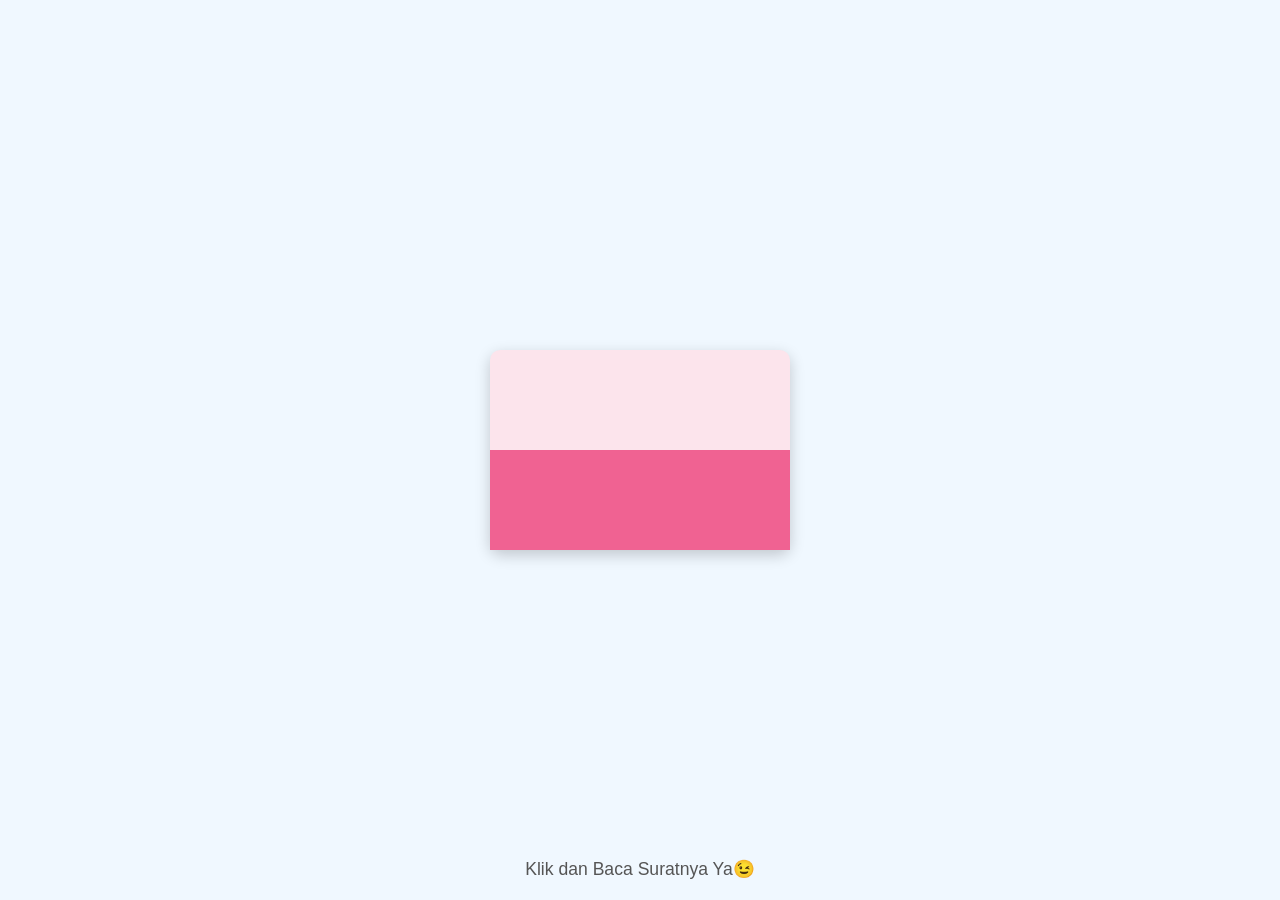
==== index.html @ 08c1d87b "Update and rename A Letter.html to index.html" ====
<!DOCTYPE html>
<html lang="en">

<head>
    <meta charset="UTF-8">
    <meta name="viewport" content="width=device-width, initial-scale=1.0">
    <title>An Envelope for You!</title>
    <style>
        /* Base styles for the page and layout */
        body {
            display: flex;
            justify-content: center;
            align-items: center;
            min-height: 100vh;
            margin: 0;
            background-color: #f0f8ff;
            /* Light blue background */
            font-family: 'Segoe UI', Tahoma, Geneva, Verdana, sans-serif;
            overflow: hidden;
            position: relative;
        }

        /* Container for the envelope and message */
        .envelope-container {
            width: 300px;
            height: 200px;
            position: relative;
            cursor: pointer;
            z-index: 10;
        }

        /* The envelope itself */
        .envelope {
            width: 100%;
            height: 100%;
            background-color: #fce4ec;
            /* Light pink envelope */
            position: relative;
            border-radius: 10px;
            box-shadow: 0 5px 15px rgba(0, 0, 0, 0.2);
            transition: transform 0.8s ease-in-out;
            transform-origin: center;
        }

        /* The back flap of the envelope */
        .envelope::before,
        .envelope::after {
            content: '';
            position: absolute;
            bottom: 0;
            left: 0;
            width: 100%;
            border: 150px solid transparent;
        }

        .envelope::before {
            border-bottom-color: #f8bbd0;
            /* Darker pink for back flap */
            border-bottom-width: 100px;
            border-top-width: 0;
            border-left-width: 0;
            border-right-width: 0;
            z-index: 1;
        }

        /* The top flap of the envelope */
        .envelope::after {
            border-top-color: #f06292;
            /* Dark pink for top flap */
            border-top-width: 100px;
            border-bottom-width: 0;
            border-left-width: 0;
            border-right-width: 0;
            z-index: 3;
            transform-origin: top;
            transition: transform 0.5s ease;
        }

        /* The letter inside the envelope */
        .letter {
            position: absolute;
            top: 0;
            left: 0;
            width: 100%;
            height: 180%;
            background-color: #ffffff;
            border-radius: 30px;
            box-shadow: 0 2px 5px rgba(0, 0, 0, 0.1);
            padding: 20px;
            box-sizing: border-box;
            transform: translateY(180px) scale(0.9);
            transform-origin: bottom;
            opacity: 0;
            transition: transform 1s ease-in-out 0.8s, opacity 0.8s ease-in-out 0.8s;
            z-index: 2;
        }

        .letter-content {
            text-align: center;
            color: #333;
        }

        .letter-content h2 {
            color: #e91e63;
            font-size: 2.5rem;
            margin-bottom: 1rem;
        }

        .letter-content p {
            line-height: 1.6;
        }

        /* The opened state - activated by JavaScript */
        .envelope-container.open .envelope::after {
            transform: rotateX(180deg);
            z-index: 1;
        }

        .envelope-container.open .letter {
            transform: translateY(-200px) scale(1);
            opacity: 1;
        }

        .message-label {
            text-align: center;
            font-size: 1.1em;
            color: #555;
            position: absolute;
            bottom: 20px;
            width: 100%;
            opacity: 1;
            transition: opacity 0.5s ease;
            z-index: 5;
        }

        /* Confetti effect */
        @keyframes confetti-fall {
            0% {
                transform: translateY(-100vh) rotate(0deg);
                opacity: 0;
            }

            10% {
                opacity: 1;
            }

            100% {
                transform: translateY(100vh) rotate(720deg);
                opacity: 0.5;
            }
        }

        .confetti {
            position: absolute;
            width: 8px;
            height: 8px;
            border-radius: 50%;
            animation-name: confetti-fall;
            animation-timing-function: linear;
            animation-fill-mode: forwards;
            z-index: 1;
        }
    </style>
</head>

<body>

    <div class="envelope-container" onclick="openEnvelope()">
        <div class="envelope">
            <div class="letter">
                <div class="letter-content">
                    <h2>Ainur, I Love You</h2>
                    <h1>
                       <strong>Will you be my Love?</strong>
                    </h1>
                    <p>
                        From <br>
                        Vano☺️
                    </p>
                </div>
            </div>
        </div>
    </div>

    <div class="message-label">Klik dan Baca Suratnya Ya😉</div>

    <script>
        function openEnvelope() {
            const envelope = document.querySelector('.envelope-container');
            const messageLabel = document.querySelector('.message-label');

            // Only run the animation once
            if (!envelope.classList.contains('open')) {
                envelope.classList.add('open');
                createConfetti();
                // Hide the "Tap to open!" message
            }
        }

        function createConfetti() {
            const numConfetti = 30;
            const colors = ['#ff6f61', '#e91e63', '#4caf50', '#2196f3', '#ffc107', '#9c27b0', '#f44336', '#ff9800', '#03a9f4', '#ffeb3b'];

            for (let i = 0; i < numConfetti; i++) {
                const confetti = document.createElement('div');
                confetti.classList.add('confetti');
                confetti.style.left = `${Math.random() * 100}%`;
                confetti.style.animationDuration = `${3 + Math.random() * 5}s`;
                confetti.style.animationDelay = `${Math.random() * 4}s`;
                confetti.style.backgroundColor = colors[Math.floor(Math.random() * colors.length)];
                document.body.appendChild(confetti);
            }
        }
    </script>

</body>

</html>
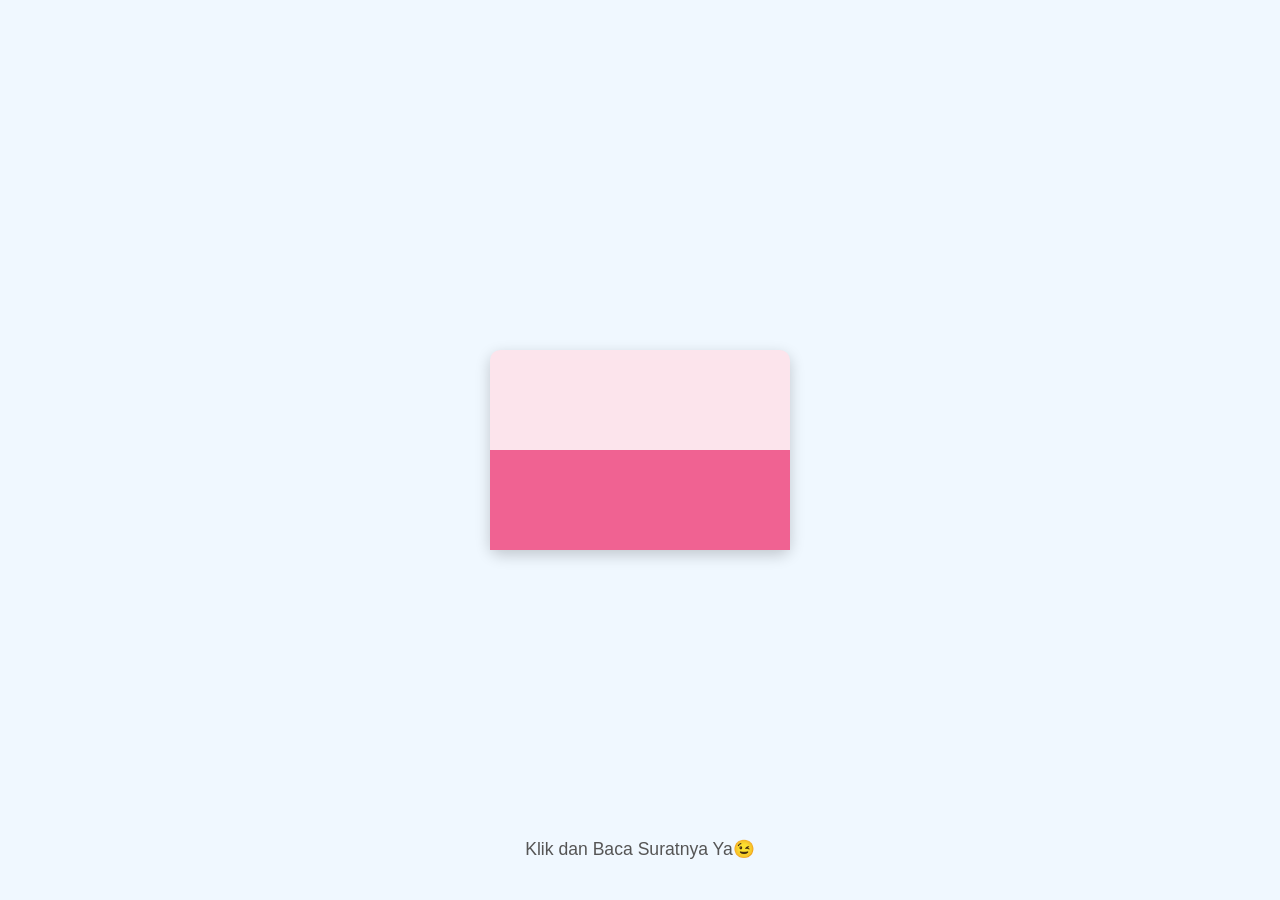
==== commit fff3afed: "Add files via upload" ====
--- a/index.html
+++ b/index.html
@@ -6,7 +6,6 @@
     <meta name="viewport" content="width=device-width, initial-scale=1.0">
     <title>An Envelope for You!</title>
     <style>
-        /* Base styles for the page and layout */
         body {
             display: flex;
             justify-content: center;
@@ -14,13 +13,11 @@
             min-height: 100vh;
             margin: 0;
             background-color: #f0f8ff;
-            /* Light blue background */
             font-family: 'Segoe UI', Tahoma, Geneva, Verdana, sans-serif;
             overflow: hidden;
             position: relative;
         }
 
-        /* Container for the envelope and message */
         .envelope-container {
             width: 300px;
             height: 200px;
@@ -29,12 +26,10 @@
             z-index: 10;
         }
 
-        /* The envelope itself */
         .envelope {
             width: 100%;
             height: 100%;
             background-color: #fce4ec;
-            /* Light pink envelope */
             position: relative;
             border-radius: 10px;
             box-shadow: 0 5px 15px rgba(0, 0, 0, 0.2);
@@ -42,7 +37,6 @@
             transform-origin: center;
         }
 
-        /* The back flap of the envelope */
         .envelope::before,
         .envelope::after {
             content: '';
@@ -55,7 +49,6 @@
 
         .envelope::before {
             border-bottom-color: #f8bbd0;
-            /* Darker pink for back flap */
             border-bottom-width: 100px;
             border-top-width: 0;
             border-left-width: 0;
@@ -63,10 +56,8 @@
             z-index: 1;
         }
 
-        /* The top flap of the envelope */
         .envelope::after {
             border-top-color: #f06292;
-            /* Dark pink for top flap */
             border-top-width: 100px;
             border-bottom-width: 0;
             border-left-width: 0;
@@ -76,7 +67,6 @@
             transition: transform 0.5s ease;
         }
 
-        /* The letter inside the envelope */
         .letter {
             position: absolute;
             top: 0;
@@ -110,7 +100,6 @@
             line-height: 1.6;
         }
 
-        /* The opened state - activated by JavaScript */
         .envelope-container.open .envelope::after {
             transform: rotateX(180deg);
             z-index: 1;
@@ -126,14 +115,13 @@
             font-size: 1.1em;
             color: #555;
             position: absolute;
-            bottom: 20px;
+            bottom: 40px;
             width: 100%;
             opacity: 1;
             transition: opacity 0.5s ease;
             z-index: 5;
         }
 
-        /* Confetti effect */
         @keyframes confetti-fall {
             0% {
                 transform: translateY(-100vh) rotate(0deg);
@@ -189,11 +177,9 @@
             const envelope = document.querySelector('.envelope-container');
             const messageLabel = document.querySelector('.message-label');
 
-            // Only run the animation once
             if (!envelope.classList.contains('open')) {
                 envelope.classList.add('open');
                 createConfetti();
-                // Hide the "Tap to open!" message
             }
         }
 
@@ -215,4 +201,4 @@
 
 </body>
 
-</html>
+</html>
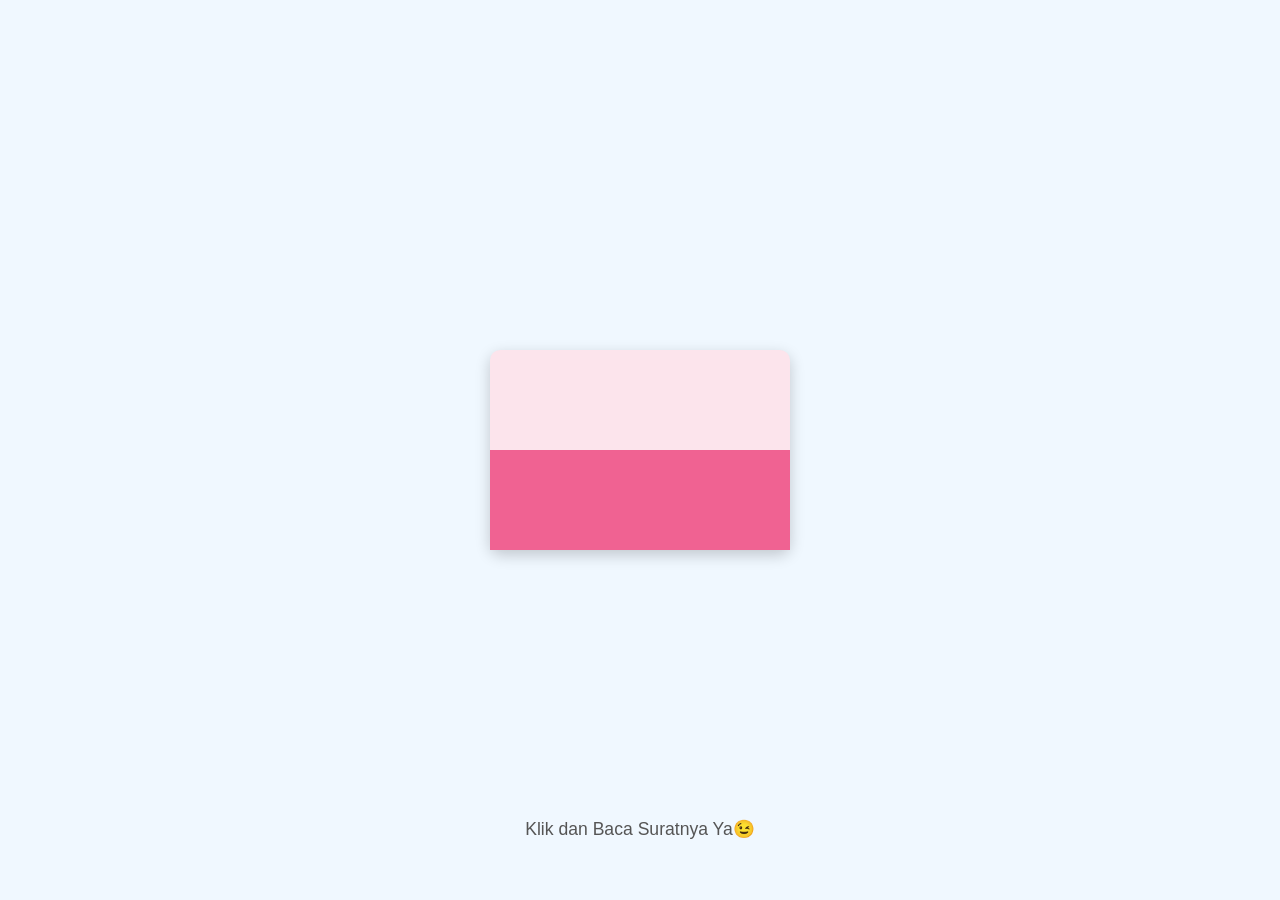
==== commit bc13feed: "Add files via upload" ====
--- a/index.html
+++ b/index.html
@@ -115,7 +115,7 @@
             font-size: 1.1em;
             color: #555;
             position: absolute;
-            bottom: 40px;
+            bottom: 60px;
             width: 100%;
             opacity: 1;
             transition: opacity 0.5s ease;
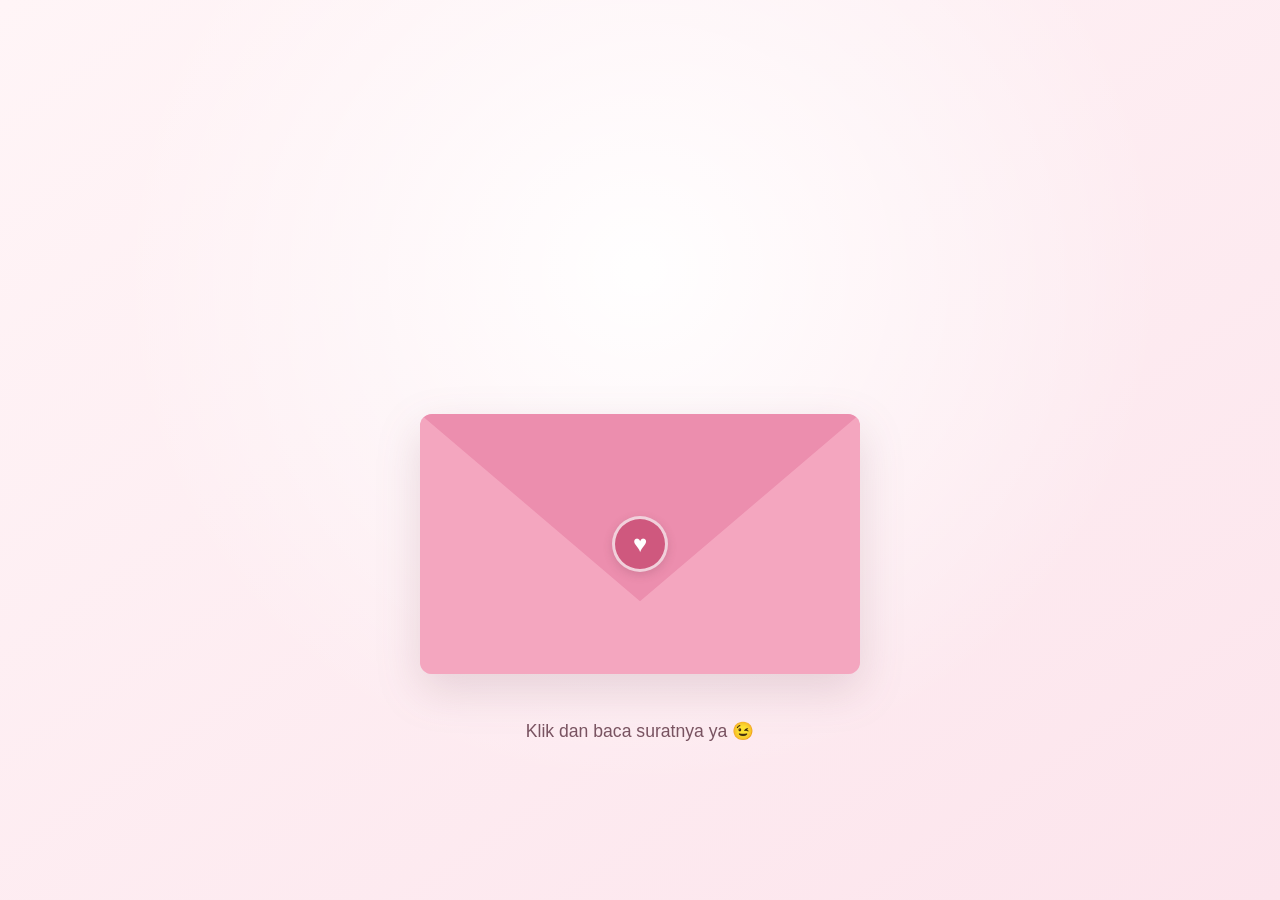
==== commit 29f6307d: "1 Year.." ====
--- a/index.html
+++ b/index.html
@@ -1,204 +1,44 @@
 <!DOCTYPE html>
-<html lang="en">
+<html lang="id">
 
 <head>
     <meta charset="UTF-8">
     <meta name="viewport" content="width=device-width, initial-scale=1.0">
-    <title>An Envelope for You!</title>
-    <style>
-        body {
-            display: flex;
-            justify-content: center;
-            align-items: center;
-            min-height: 100vh;
-            margin: 0;
-            background-color: #f0f8ff;
-            font-family: 'Segoe UI', Tahoma, Geneva, Verdana, sans-serif;
-            overflow: hidden;
-            position: relative;
-        }
-
-        .envelope-container {
-            width: 300px;
-            height: 200px;
-            position: relative;
-            cursor: pointer;
-            z-index: 10;
-        }
-
-        .envelope {
-            width: 100%;
-            height: 100%;
-            background-color: #fce4ec;
-            position: relative;
-            border-radius: 10px;
-            box-shadow: 0 5px 15px rgba(0, 0, 0, 0.2);
-            transition: transform 0.8s ease-in-out;
-            transform-origin: center;
-        }
-
-        .envelope::before,
-        .envelope::after {
-            content: '';
-            position: absolute;
-            bottom: 0;
-            left: 0;
-            width: 100%;
-            border: 150px solid transparent;
-        }
-
-        .envelope::before {
-            border-bottom-color: #f8bbd0;
-            border-bottom-width: 100px;
-            border-top-width: 0;
-            border-left-width: 0;
-            border-right-width: 0;
-            z-index: 1;
-        }
-
-        .envelope::after {
-            border-top-color: #f06292;
-            border-top-width: 100px;
-            border-bottom-width: 0;
-            border-left-width: 0;
-            border-right-width: 0;
-            z-index: 3;
-            transform-origin: top;
-            transition: transform 0.5s ease;
-        }
-
-        .letter {
-            position: absolute;
-            top: 0;
-            left: 0;
-            width: 100%;
-            height: 180%;
-            background-color: #ffffff;
-            border-radius: 30px;
-            box-shadow: 0 2px 5px rgba(0, 0, 0, 0.1);
-            padding: 20px;
-            box-sizing: border-box;
-            transform: translateY(180px) scale(0.9);
-            transform-origin: bottom;
-            opacity: 0;
-            transition: transform 1s ease-in-out 0.8s, opacity 0.8s ease-in-out 0.8s;
-            z-index: 2;
-        }
-
-        .letter-content {
-            text-align: center;
-            color: #333;
-        }
-
-        .letter-content h2 {
-            color: #e91e63;
-            font-size: 2.5rem;
-            margin-bottom: 1rem;
-        }
-
-        .letter-content p {
-            line-height: 1.6;
-        }
-
-        .envelope-container.open .envelope::after {
-            transform: rotateX(180deg);
-            z-index: 1;
-        }
-
-        .envelope-container.open .letter {
-            transform: translateY(-200px) scale(1);
-            opacity: 1;
-        }
-
-        .message-label {
-            text-align: center;
-            font-size: 1.1em;
-            color: #555;
-            position: absolute;
-            bottom: 60px;
-            width: 100%;
-            opacity: 1;
-            transition: opacity 0.5s ease;
-            z-index: 5;
-        }
-
-        @keyframes confetti-fall {
-            0% {
-                transform: translateY(-100vh) rotate(0deg);
-                opacity: 0;
-            }
-
-            10% {
-                opacity: 1;
-            }
-
-            100% {
-                transform: translateY(100vh) rotate(720deg);
-                opacity: 0.5;
-            }
-        }
-
-        .confetti {
-            position: absolute;
-            width: 8px;
-            height: 8px;
-            border-radius: 50%;
-            animation-name: confetti-fall;
-            animation-timing-function: linear;
-            animation-fill-mode: forwards;
-            z-index: 1;
-        }
-    </style>
+    <meta name="theme-color" content="#fff5f7">
+    <title>Love uu ❤️❤️</title>
+    <link rel="stylesheet" href="style.css">
+    <link rel="icon" type="image/png" href="heart.png">
 </head>
 
 <body>
+    <main class="page">
+        <div class="scene">
+            <div class="envelope">
+                <article class="letter" id="letter">
+                    <div class="letter-content">
+                        <h1>❤️ Love uu sayang ❤️</h1>
+                        <p>Ainur, ga kerasa ya? Udah 3 tahun lama nya kisah kita berjalan. Dari awalnya kita hanya
+                            teman,
+                            sampai sekarang kita sudah official seperti ini. Dari hanya memanggil nama, hingga memanggil
+                            sayang. Ainur.. mungkin kisah kita tidak akan selalu mulus, bahkan kemarin kita sempat
+                            diterpa badai berkali-kali. Tapi, aku harap kita bisa melaluinya bersama sampai nanti.</p>
+                        <p class="signature">Dengan cinta,<br>Your Love 🥰</p>
+                    </div>
+                </article>
+                <div class="envelope-back" aria-hidden="true"></div>
+                <div class="envelope-front" aria-hidden="true"></div>
+                <div class="envelope-flap" aria-hidden="true"></div>
+                <button class="envelope-trigger" type="button" aria-label="Buka surat" aria-expanded="false">
+                    <span class="seal" aria-hidden="true">♥</span>
+                </button>
+            </div>
+            <p class="message-label">Klik dan baca suratnya ya 😉</p>
+        </div>
+        <div class="confetti-layer" aria-hidden="true"></div>
+    </main>
 
-    <div class="envelope-container" onclick="openEnvelope()">
-        <div class="envelope">
-            <div class="letter">
-                <div class="letter-content">
-                    <h2>Ainur, I Love You</h2>
-                    <h1>
-                       <strong>Will you be my Love?</strong>
-                    </h1>
-                    <p>
-                        From <br>
-                        Vano☺️
-                    </p>
-                </div>
-            </div>
-        </div>
-    </div>
-
-    <div class="message-label">Klik dan Baca Suratnya Ya😉</div>
-
-    <script>
-        function openEnvelope() {
-            const envelope = document.querySelector('.envelope-container');
-            const messageLabel = document.querySelector('.message-label');
-
-            if (!envelope.classList.contains('open')) {
-                envelope.classList.add('open');
-                createConfetti();
-            }
-        }
-
-        function createConfetti() {
-            const numConfetti = 30;
-            const colors = ['#ff6f61', '#e91e63', '#4caf50', '#2196f3', '#ffc107', '#9c27b0', '#f44336', '#ff9800', '#03a9f4', '#ffeb3b'];
-
-            for (let i = 0; i < numConfetti; i++) {
-                const confetti = document.createElement('div');
-                confetti.classList.add('confetti');
-                confetti.style.left = `${Math.random() * 100}%`;
-                confetti.style.animationDuration = `${3 + Math.random() * 5}s`;
-                confetti.style.animationDelay = `${Math.random() * 4}s`;
-                confetti.style.backgroundColor = colors[Math.floor(Math.random() * colors.length)];
-                document.body.appendChild(confetti);
-            }
-        }
-    </script>
-
+    <script src="https://cdn.jsdelivr.net/npm/gsap@3.13.0/dist/gsap.min.js"></script>
+    <script src="script.js"></script>
 </body>
 
 </html>
--- a/style.css
+++ b/style.css
@@ -0,0 +1,234 @@
+:root {
+    color-scheme: light;
+    font-family: "Segoe UI", Tahoma, Geneva, Verdana, sans-serif;
+    color: #54343e;
+    background: #fff5f7;
+    font-synthesis: none;
+    text-rendering: optimizeLegibility;
+    -webkit-font-smoothing: antialiased;
+    -moz-osx-font-smoothing: grayscale;
+}
+
+* {
+    box-sizing: border-box;
+}
+
+body {
+    min-width: 280px;
+    min-height: 100vh;
+    min-height: 100svh;
+    margin: 0;
+    overflow-x: hidden;
+    background:
+        radial-gradient(ellipse at 50% 30%, rgba(255, 255, 255, 0.96), transparent 58%),
+        linear-gradient(145deg, #fff5f7, #fce4ec);
+}
+
+.page {
+    display: grid;
+    min-height: 100vh;
+    min-height: 100svh;
+    place-items: center;
+    padding: 24px 16px;
+}
+
+.scene {
+    position: relative;
+    display: grid;
+    width: min(100%, 680px);
+    height: min(76svh, 620px);
+    min-height: 460px;
+    place-items: center;
+}
+
+.envelope {
+    position: absolute;
+    bottom: 86px;
+    left: 50%;
+    width: min(86vw, 440px);
+    height: clamp(180px, 42vw, 260px);
+    transform: translateX(-50%);
+    filter: drop-shadow(0 16px 22px rgba(111, 53, 73, 0.16));
+}
+
+.envelope-back,
+.envelope-front,
+.envelope-flap {
+    position: absolute;
+    inset: 0;
+    border-radius: 12px;
+}
+
+.envelope-back {
+    z-index: 1;
+    background: #f7b8cc;
+}
+
+.letter {
+    position: absolute;
+    z-index: 2;
+    left: 50%;
+    bottom: 12px;
+    width: min(90vw, 540px);
+    max-height: min(68svh, 420px);
+    min-height: 300px;
+    overflow-y: auto;
+    padding: clamp(22px, 5vw, 40px);
+    border: 1px solid rgba(220, 145, 169, 0.3);
+    border-radius: 18px;
+    background: #fffdfd;
+    box-shadow: 0 10px 32px rgba(111, 53, 73, 0.13);
+    opacity: 0;
+    visibility: hidden;
+}
+
+.letter-content {
+    text-align: center;
+}
+
+.letter h1 {
+    margin: 0 0 20px;
+    color: #c64f76;
+    font-size: clamp(1.55rem, 5vw, 2.25rem);
+    line-height: 1.2;
+}
+
+.letter p {
+    margin: 0;
+    font-size: clamp(0.98rem, 2.8vw, 1.12rem);
+    line-height: 1.8;
+    overflow-wrap: anywhere;
+}
+
+.letter .signature {
+    margin-top: 20px;
+    color: #a44c69;
+    font-weight: 600;
+}
+
+.envelope-front {
+    z-index: 4;
+    background: #f4a6bf;
+    clip-path: polygon(0 0, 50% 62%, 100% 0, 100% 100%, 0 100%);
+}
+
+.envelope-flap {
+    z-index: 5;
+    background: #ec8eae;
+    clip-path: polygon(0 0, 100% 0, 50% 72%);
+    transform-origin: 50% 0;
+    backface-visibility: visible;
+}
+
+.envelope-trigger {
+    position: absolute;
+    z-index: 8;
+    inset: 0;
+    display: grid;
+    width: 100%;
+    height: 100%;
+    place-items: center;
+    padding: 0;
+    border: 0;
+    border-radius: 12px;
+    background: transparent;
+    cursor: pointer;
+    -webkit-tap-highlight-color: transparent;
+}
+
+.envelope-trigger:focus-visible {
+    outline: 3px solid #9a3e62;
+    outline-offset: 6px;
+}
+
+.seal {
+    display: grid;
+    width: clamp(42px, 12vw, 56px);
+    aspect-ratio: 1;
+    place-items: center;
+    border: 3px solid rgba(255, 255, 255, 0.72);
+    border-radius: 50%;
+    background: #cf587e;
+    box-shadow: 0 3px 10px rgba(111, 53, 73, 0.2);
+    color: #fff;
+    font-size: 1.5rem;
+}
+
+.message-label {
+    position: absolute;
+    right: 12px;
+    bottom: 18px;
+    left: 12px;
+    margin: 0;
+    color: #795361;
+    font-size: clamp(0.95rem, 3vw, 1.1rem);
+    text-align: center;
+}
+
+.confetti-layer {
+    position: fixed;
+    z-index: 20;
+    inset: 0;
+    overflow: hidden;
+    pointer-events: none;
+}
+
+.confetti {
+    position: absolute;
+    top: -12px;
+    width: 8px;
+    height: 10px;
+    border-radius: 2px;
+}
+
+@media (max-width: 420px) {
+    .scene {
+        height: 72svh;
+        min-height: 440px;
+    }
+
+    .envelope {
+        bottom: 76px;
+        width: min(88vw, 360px);
+        height: clamp(180px, 55vw, 220px);
+    }
+
+    .letter {
+        bottom: 8px;
+        min-height: 280px;
+        max-height: 66svh;
+        border-radius: 14px;
+    }
+
+    .message-label {
+        bottom: 12px;
+    }
+}
+
+@media (max-height: 560px) and (min-width: 421px) {
+    .page {
+        padding-top: 12px;
+        padding-bottom: 12px;
+    }
+
+    .scene {
+        height: 92svh;
+        min-height: 0;
+    }
+
+    .envelope {
+        bottom: 54px;
+        height: min(38svh, 210px);
+        min-height: 150px;
+    }
+
+    .letter {
+        bottom: 4px;
+        min-height: 240px;
+        max-height: 78svh;
+    }
+
+    .message-label {
+        bottom: 6px;
+    }
+}
